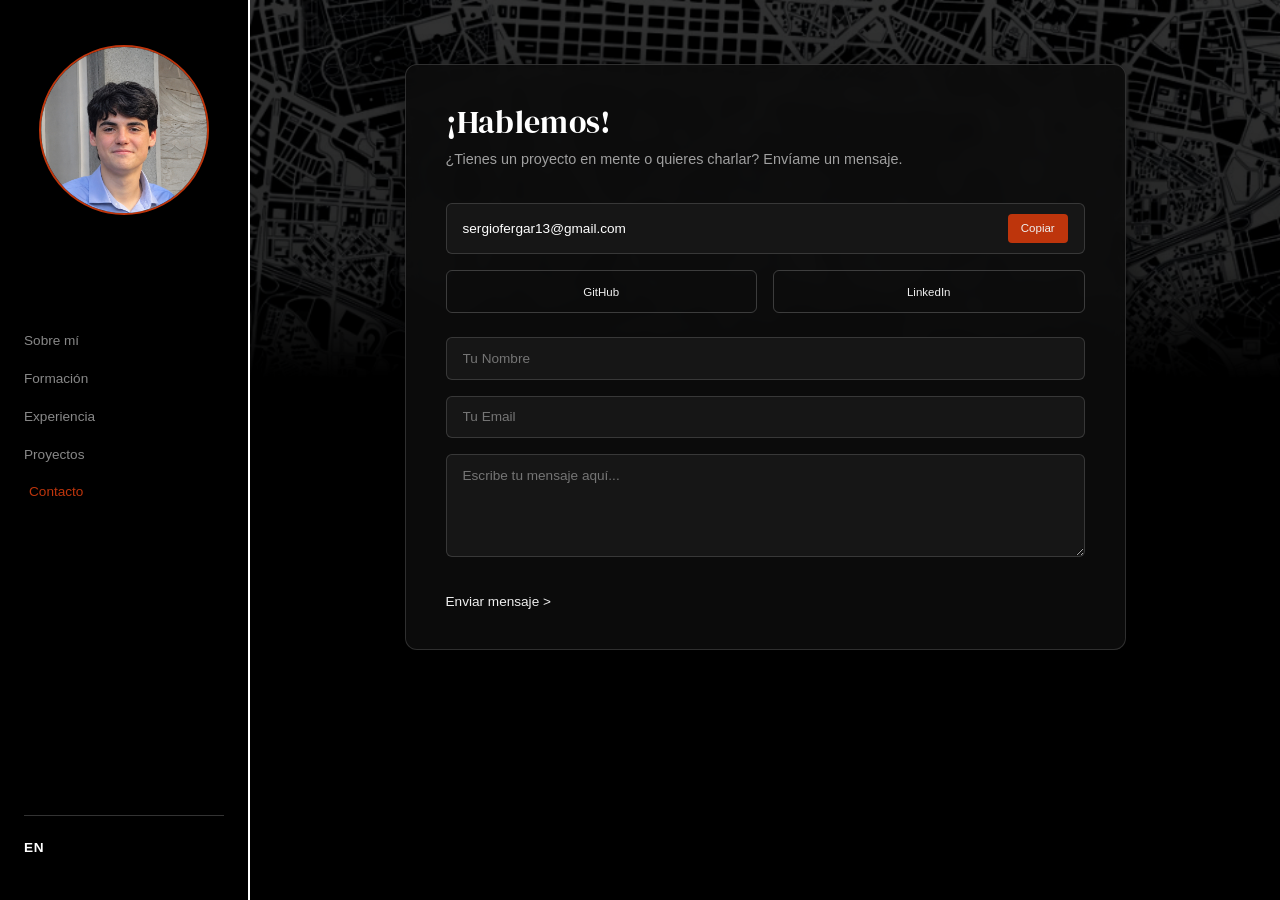
==== contact.html @ c59cf7c0 "inicio de pagina de contacto con mensajes" ====
<!DOCTYPE html>
<html lang="es">
    <head>
        <meta charset="UTF-8">
        <meta name="viewport" content="width=device-width, initial-scale=1.0">
        <title>Sergio Fernández | Contacto</title>

        <link href="https://api.fontshare.com/v2/css?f[]=poppins@500&f[]=montserrat@400&f[]=switzer@800&display=swap" rel="stylesheet">
        <link rel="preconnect" href="https://fonts.googleapis.com">
        <link rel="preconnect" href="https://fonts.gstatic.com" crossorigin>
        <link href="https://fonts.googleapis.com/css2?family=DM+Serif+Display:ital@0;1&display=swap" rel="stylesheet">
        <link rel="stylesheet" href="contact.css">
        <link rel="stylesheet" href="style.css">
    </head>

    <body>
        <aside class="sidebar">
            <div class="profile-container">
            <a href="#">
                <img src="images/profile.jpg" class="profile-picture" alt="Perfil">
            </a>
            </div>

            <nav class="nav-menu">
            <a href="index.html#" class="nav-item">Sobre mí</a>
            <a href="index.html#formacion" class="nav-item">Formación</a>
            <a href="index.html#experiencia" class="nav-item">Experiencia</a>
            <a href="index.html#proyectos" class="nav-item">Proyectos</a>
            <a href="#" class="nav-item-contact active">Contacto</a>
            </nav>

            <div class="sidebar-bottom">
            <hr class="sidebar-divider">
            <button id="lang-toggle" class="lang-btn" data-lang="es">EN</button>
            </div>
        </aside>

        <main class="main-content">
            
            <img src="images/map.png" alt="Fondo Mapa" class="hero-img-contact">

            <section id="contacto" class="contact-section">
            <div class="contact-card">
                <h2 class="contact-title">¡Hablemos!</h2>
                <p class="contact-subtitle">¿Tienes un proyecto en mente o quieres charlar? Envíame un mensaje.</p>

                <div class="contact-actions">
                <div class="copy-email-box">
                    <span id="email-text" class="email-address">sergiofergar13@gmail.com</span>
                    <button id="copy-btn" class="copy-btn" onclick="copyContent()">
                    <span id="copy-label">Copiar</span>
                    </button>
                </div>

                <script>
                    let text = "sergiofergar13@gmail.com"
                    const copyContent = async () => {
                        await navigator.clipboard.writeText(text);
                        showToast("¡Copiado!");
                    }
                </script>

                <div class="social-links">
                    <a href="https://github.com/Sergioffgg" target="_blank" rel="noopener noreferrer" class="social-btn">
                    <span>GitHub</span>
                    </a>
                    <a href="https://linkedin.com/in/sergio-fernández-927427359" target="_blank" rel="noopener noreferrer" class="social-btn">
                    <span>LinkedIn</span>
                    </a>
                </div>
                </div>

                <form action="https://formspree.io/f/TU_FORM_ID" method="POST" class="contact-form">
                <div class="form-group">
                    <input type="text" name="name" placeholder="Tu Nombre" required>
                </div>
                <div class="form-group">
                    <input type="email" name="email" placeholder="Tu Email" required>
                </div>
                <div class="form-group">
                    <textarea name="message" rows="5" placeholder="Escribe tu mensaje aquí..." required></textarea>
                </div>
                <button type="submit" class="simple-button submit-btn">Enviar mensaje ></button>
                </form>
            </div>
            </section>

        </main>

        <script src="script.js"></script>
        <div id="custom-toast" class="toast-container">
            <svg class="toast-border-svg" viewBox="0 0 320 60" preserveAspectRatio="none">
                <rect class="toast-border-rect" x="1.5" y="1.5" width="317" height="57" rx="8" />
            </svg>
            <span id="toast-text" class="toast-message"></span>
        </div>
    </body>
</html>
---- contact.css ----
/*
=-=-=-=-=-=-=-=-=-=-=-=-=-=-=-=-=-=-=-=-=-=-=-=-=-=-=-=
Mensajes
=-=-=-=-=-=-=-=-=-=-=-=-=-=-=-=-=-=-=-=-=-=-=-=-=-=-=-=
*/

/* Toast / Notificación Superior Alargada */
.toast-container {
  position: fixed;
  top: 20px;
  left: 50%;
  /* Totalmente fuera de la pantalla por defecto */
  transform: translate(-50%, -200%);
  
  width: 320px;        /* Formato horizontal alargado */
  height: 60px;
  background-color: rgba(13, 13, 13, 0.95);
  backdrop-filter: blur(8px);
  
  display: flex;
  align-items: center;
  justify-content: center;
  padding: 0 16px;
  box-sizing: border-box;
  z-index: 9999;
  border-radius: 8px;
  
  /* Transición suave al bajar y subir */
  transition: transform 0.4s cubic-bezier(0.175, 0.885, 0.32, 1.27), opacity 0.3s ease;
  opacity: 0;
  pointer-events: none; /* Evita que bloquee clics mientras está oculto */
  box-shadow: 0 10px 30px rgba(0, 0, 0, 0.7);
}

/* Estado visible */
.toast-container.show {
  transform: translate(-50%, 0); /* Baja a su posición final */
  opacity: 1;
  pointer-events: auto;
}

/* SVG del borde animado */
.toast-border-svg {
  position: absolute;
  top: 0;
  left: 0;
  width: 100%;
  height: 100%;
  pointer-events: none;
}

.toast-border-rect {
  fill: none;
  stroke: #be350c; /* Color naranja */
  stroke-width: 2.5;
  /* Perímetro del rectángulo: (320 + 60) * 2 = 760 aprox. */
  stroke-dasharray: 760;
  stroke-dashoffset: 0;
}

/* Animación del borde que se consume */
.toast-container.show .toast-border-rect {
  animation: consumeBorder 2.5s linear forwards;
}

@keyframes consumeBorder {
  from {
    stroke-dashoffset: 0;
  }
  to {
    stroke-dashoffset: 760; /* La línea desaparece por completo */
  }
}

/* Texto interno */
.toast-message {
  color: #ffffff;
  font-family: var(--font-body, sans-serif);
  font-size: 0.9rem;
  font-weight: 500;
  text-align: center;
  white-space: nowrap;
  overflow: hidden;
  text-overflow: ellipsis;
}

/*
=-=-=-=-=-=-=-=-=-=-=-=-=-=-=-=-=-=-=-=-=-=-=-=-=-=-=-=
CABECERA
=-=-=-=-=-=-=-=-=-=-=-=-=-=-=-=-=-=-=-=-=-=-=-=-=-=-=-=
*/

.hero-img-contact {
  width: 100%;
  height: 100%;
  object-fit: cover;
  object-position: center top;
  display: block;
  filter: brightness(0.5);
  -webkit-mask-image: linear-gradient(
    to bottom, 
    rgba(0, 0, 0, 1) 0%, 
    rgba(0, 0, 0, 1) 30%, 
    rgba(0, 0, 0, 0) 100%
  );
  mask-image: linear-gradient(
    to bottom, 
    rgba(0, 0, 0, 1) 0%, 
    rgba(0, 0, 0, 1) 30%, 
    rgba(0, 0, 0, 0) 100%
  );
}



/* Layout Global */
body {
  display: flex;
  margin: 0;
  background-color: #000000;
  color: #ffffff;
  min-height: 100vh;
}

/* Sidebar Fijo */
.sidebar {
  width: 250px;
  height: 100vh;
  position: fixed;
  top: 0;
  left: 0;
  display: flex;
  flex-direction: column;
  justify-content: space-between;
  background-color: #0a0a0a;
  border-right: 1px solid rgba(255, 255, 255, 0.1);
  z-index: 10;
}

.main-content {
  margin-left: 250px;
  width: calc(100% - 250px);
  position: relative;
  min-height: 100vh;
  display: flex;
  flex-direction: column;
  align-items: center;
}

.hero-img-contact {
  position: absolute;
  top: 0;
  left: 0;
  width: 100%;
  height: 380px;
  object-fit: cover;
  object-position: center;
  z-index: 0;

  opacity: 0.4;
  -webkit-mask-image: linear-gradient(
    to bottom, 
    rgba(0, 0, 0, 1) 0%, 
    rgba(0, 0, 0, 0.8) 70%, 
    rgba(0, 0, 0, 0) 100%
  );
  mask-image: linear-gradient(
    to bottom, 
    rgba(0, 0, 0, 1) 0%, 
    rgba(0, 0, 0, 0.8) 70%, 
    rgba(0, 0, 0, 0) 100%
  );
}

/* Sección de Contacto superpuesta */
.contact-section {
  position: relative;
  z-index: 1; /* Por encima de la imagen map.png */
  width: 100%;
  box-sizing: border-box;
  
  /* Deja un 15% de margen lateral a cada lado dentro del área visible */
  padding: 4rem 15%; 
  display: flex;
  justify-content: center;
}

.contact-card {
  width: 100%;
  background-color: rgba(13, 13, 13, 0.9); /* Fondo semi-oscuro para resaltar sobre la imagen */
  border: 1px solid rgba(255, 255, 255, 0.15);
  border-radius: 12px;
  padding: 2.5rem;
  backdrop-filter: blur(8px); /* Efecto cristalino/glassmorphism */
  box-shadow: 0 8px 32px rgba(0, 0, 0, 0.5);
}

.contact-title {
  color: #ffffff;
  font-family: var(--font-title, sans-serif);
  font-size: 2rem;
  margin: 0 0 0.5rem 0;
}

.contact-subtitle {
  color: #a0a0a0;
  font-family: var(--font-body, sans-serif);
  font-size: 0.9rem;
  margin: 0 0 2rem 0;
}

.contact-actions {
  display: flex;
  flex-direction: column;
  gap: 1rem;
  margin-bottom: 1.5rem;
}

.copy-email-box {
  display: flex;
  align-items: center;
  justify-content: space-between;
  background-color: rgba(26, 26, 26, 0.8);
  border: 1px solid rgba(255, 255, 255, 0.15);
  border-radius: 6px;
  padding: 0.6rem 1rem;
}

.email-address {
  color: #ffffff;
  font-family: var(--font-body, sans-serif);
  font-size: 0.85rem;
}

.copy-btn {
  background-color: #be350c;
  color: #ffffff;
  border: none;
  border-radius: 4px;
  padding: 0.35rem 0.8rem;
  font-size: 0.75rem;
  font-weight: 600;
  cursor: pointer;
  transition: background-color 0.2s ease;
}

.copy-btn.copied {
  background-color: #2e7d32;
}

.social-links {
  display: flex;
  gap: 1rem;
}

.social-btn {
  flex: 1;
  text-align: center;
  padding: 0.6rem;
  background-color: transparent;
  border: 1px solid rgba(255, 255, 255, 0.2);
  border-radius: 6px;
  color: #ffffff;
  text-decoration: none;
  font-size: 0.85rem;
  transition: border-color 0.2s ease, background-color 0.2s ease;
}

.social-btn:hover {
  border-color: #be350c;
  background-color: rgba(190, 53, 12, 0.15);
}

.contact-form {
  display: flex;
  flex-direction: column;
  gap: 1rem;
}

.form-group input,
.form-group textarea {
  width: 100%;
  box-sizing: border-box;
  background-color: rgba(26, 26, 26, 0.8);
  border: 1px solid rgba(255, 255, 255, 0.15);
  border-radius: 6px;
  padding: 0.8rem 1rem;
  color: #ffffff;
  font-family: var(--font-body, sans-serif);
  font-size: 0.85rem;
  outline: none;
  transition: border-color 0.2s ease;
}

.form-group input:focus,
.form-group textarea:focus {
  border-color: #be350c;
}

.submit-btn {
  align-self: flex-start;
  background-color: #be350c;
  color: #ffffff;
  border: none;
  padding: 0.7rem 1.4rem;
  border-radius: 6px;
  cursor: pointer;
  font-weight: 600;
  transition: background-color 0.2s ease;
}

.submit-btn:hover {
  background-color: #a02d0a;
}

/* Adaptación responsive para pantallas más estrechas o móviles */
@media (max-width: 992px) {
  .contact-section {
    padding: 3rem 8%; /* En tablets aprovecha mejor el espacio */
  }
}

@media (max-width: 768px) {
  .main-content {
    margin-left: 0;
    width: 100%;
  }
  .contact-section {
    padding: 2rem 5%;
  }
}
---- style.css ----
* {
  margin: 0;
  padding: 0;
  box-sizing: border-box;
}

  /* QUITAR SCROLL BAR */
html::-webkit-scrollbar {
  display: none;
}
html {
  scrollbar-width: none;
  scroll-behavior: smooth;
}


/*
=-=-=-=-=-=-=-=-=-=-=-=-=-=-=-=-=-=-=-=-=-=-=-=-=-=-=-=
FUENTES Y ESTILOS DE TEXTO
=-=-=-=-=-=-=-=-=-=-=-=-=-=-=-=-=-=-=-=-=-=-=-=-=-=-=-=
*/

:root {
  /* FUENTES DE FONTSHARE */
  --font-title: "DM Serif Display", serif;
  --font-subtitle: 'Montserrat', sans-serif;
  --font-body: 'Poppins', sans-serif;
  --font-special: 'Switzer', sans-serif;

  /* TAMAÑOS (Ajustados a una escala más compacta) */
  --size-title: clamp(2rem, 4.5vw, 3.2rem);
  --size-subtitle: clamp(1rem, 2vw, 1.4rem);
  --size-body: clamp(0.7rem, 0.9vw, 0.9rem);
  --size-special: clamp(0.75rem, 0.9vw, 0.95rem);

  /* COLORES DE TEXTO */
  --text-primary: #efefef;
  --text-secondary: #efefef;
  --text-accent: #be350c;
}

/* FUENTE BASE PARA TODA LA WEB */
body {
  font-family: var(--font-body);
  font-size: var(--size-body);
  color: var(--text-primary);
  line-height: 1.6;
  background-color: #000000;
  display: flex;
  min-height: 100vh;
}

/* 1. TÍTULOS (DM Serif) */
h1, h2, .text-title {
  font-family: var(--font-title);
  font-size: var(--size-title);
  color: var(--text-primary);
  line-height: 1.1;
  letter-spacing: 0.01em;
  font-weight: 400;
  font-style: normal;
}

/* 2. SUBTÍTULOS (MONTSERRAT) */
h3, h4, .text-subtitle {
  font-family: var(--font-subtitle);
  font-size: var(--size-subtitle);
  font-weight: 400;
  color: var(--text-secondary);
  line-height: 1.3;
}

/* 3. CUERPO DE TEXTO (POPPINS) */
p, span, .text-body {
  font-family: var(--font-body);
  font-size: var(--size-body);
  font-weight: 500;
  color: var(--text-secondary);
  line-height: 1.6;
}

/* 4. TEXTO ESPECIAL (SWITZER) */
.text-special {
  font-family: var(--font-special);
  font-size: var(--size-special);
  font-weight: 800;
  text-transform: uppercase;
  letter-spacing: 0.08em;
  color: var(--text-primary);
}


/*
=-=-=-=-=-=-=-=-=-=-=-=-=-=-=-=-=-=-=-=-=-=-=-=-=-=-=-=
BOTONES/UI
=-=-=-=-=-=-=-=-=-=-=-=-=-=-=-=-=-=-=-=-=-=-=-=-=-=-=-=
*/

.simple-button {
  background: none;
  border: none;
  padding: 0;
  margin-top: 1rem;
  font-family: var(--font-body, inherit);
  font-size: clamp(0.75rem, 0.85rem, 0.9rem);
  font-weight: 500;
  color: var(--text-primary, #ffffff);
  cursor: pointer;
  display: inline-flex;
  align-items: center;
  gap: 0.4rem;
  transition: opacity 0.2s ease;
  text-decoration: none;
  position: relative;
}

.simple-button::after {
  content: '';
  position: absolute;
  bottom: -2px;
  left: 0;
  width: 0%;
  height: 1px;
  background-color: currentColor;
  transition: width 0.3s ease;
}

.simple-button:hover::after {
  width: 100%;
}

.simple-button:hover {
  opacity: 0.85;
}


/*
=-=-=-=-=-=-=-=-=-=-=-=-=-=-=-=-=-=-=-=-=-=-=-=-=-=-=-=
MENU DE NAVEGACIÓN
=-=-=-=-=-=-=-=-=-=-=-=-=-=-=-=-=-=-=-=-=-=-=-=-=-=-=-=
*/

.sidebar {
  width: 250px;
  height: 100vh;
  background-color: #000000;
  position: fixed;
  top: 0;
  left: 0;
  display: flex;
  flex-direction: column;
  padding: 2rem 1.5rem;
  border-right: 2px solid #ffffff;
  z-index: 100;
}

.sidebar-bottom {
  margin-top: auto;
  width: 100%;
}

.lang-btn {
  width: auto;
  background: transparent;
  border: none;
  color: #ffffff;
  padding: 0.8rem 0;
  font-family: var(--font-subtitle);
  font-size: 0.85rem;
  font-weight: 700;
  letter-spacing: 0.05em;
  cursor: pointer;
  text-align: left;
  transition: background-color 0.2s ease, color 0.2s ease;
}

.lang-btn:hover {
  color: #888888;
}

.nav-menu {
  display: flex;
  flex-direction: column;
  gap: 1rem;
}

.profile-container{
  display: flex;
  justify-content: center;
  width: 100%;
  align-items: center;
  margin-top: 13px;
  margin-bottom: 110px;
  transition: justify-content 0.3s ease;
}

.profile-picture {
  width: 170px;
  height: 170px;
  border-radius: 50%;
  border: solid #be350c 2px;
  object-fit: cover;
  transition: width 0.3s ease, height 0.3s ease;
}

.profile-picture:hover {
  border: solid #be350c 3px;
}

.profile-container.is-scrolled {
  justify-content: flex-start;
}

.profile-container.is-scrolled .profile-picture {
  width: 70px;
  height: 70px;
}

.sidebar-divider {
  border: 0;
  height: 1px;
  background-color: rgba(255, 255, 255, 0.2);
  margin: 0 0 0.7rem 0;
  width: 100%;
}

.nav-item {
  color: #888888;
  text-decoration: none;
  font-size: 0.85rem;
  transition: all 0.3s ease;
}

.nav-item:hover,
.nav-item.active {
  color: #ffffff;
  transform: translateX(5px);
}

.nav-item-contact {
  color: #888888;
  text-decoration: none;
  font-size: 0.85rem;
  transition: all 0.3s ease;
}

.nav-item-contact:hover,
.nav-item-contact.active {
  color: #be350c;
  transform: translateX(5px);
}



/*
=-=-=-=-=-=-=-=-=-=-=-=-=-=-=-=-=-=-=-=-=-=-=-=-=-=-=-=
CABECERA / INICIO
=-=-=-=-=-=-=-=-=-=-=-=-=-=-=-=-=-=-=-=-=-=-=-=-=-=-=-=
*/

.main-content {
  margin-left: 250px;
  width: calc(100% - 250px);
  min-height: 100vh;
  background-color: #000000;
}

.hero-container {
  position: relative;
  width: 100%;
  justify-content: flex-end;
  min-height: 100vh;
  background-color: #000000;
  overflow: hidden;
}

.hero-title-wrapper {
  position: absolute;
  top: 300px;
  right: 5%;
  left: 5%;
  width: auto;
  display: flex;
  flex-direction: column;
  align-items: flex-end;
  z-index: 5;
}

.hero-title {
  font-family: var(--font-title);
  font-size: clamp(2.5rem, 7vw, 5.6rem);
  color: var(--text-primary);
  line-height: 1.05;
}

.hero-subtitle-box {
  display: inline-block;
  margin-top: 1rem;
  padding: 0.25rem 0.7rem;
  border: 2px solid #be350c;
  background-color: transparent;
  max-width: 100%;
  box-sizing: border-box;
  margin-bottom: 1.8rem;
}

.hero-subtitle-text {
  font-family: var(--font-subtitle);
  font-size: clamp(0.50rem, 1.5vw, 1rem);
  color: var(--text-primary);
  white-space: nowrap;
  display: block;
}

.hero-highlight {
  background: linear-gradient(135deg, #ffffff 0%, var(--text-secondary) 100%);
  -webkit-background-clip: text;
  -webkit-text-fill-color: transparent;
}

.hero-body-overlap {
  position: relative;
  z-index: 10;
  padding: 0;
  margin: 0;
  margin-top: 5rem;
}

.hero-body-overlap p {
  font-family: var(--font-body);
  font-size: clamp(0.8rem, 1vw, 1rem);
  color: var(--text-secondary);
  line-height: 1.6;
  text-align: left;
  max-width: 40%;
}

.hero-body-overlap p::first-letter {
  font-family: var(--font-subtitle);
  font-size: clamp(4rem, 8vw, 8.5rem);
  font-weight: 100;
  color: var(--text-secondary);
  line-height: 0;
  text-align: left;
  max-width: 50%;
}

.hero-img {
  width: 100%;
  height: 100%;
  object-fit: cover;
  object-position: center top;
  display: block;
  -webkit-mask-image: linear-gradient(
    to bottom, 
    rgba(0, 0, 0, 1) 0%, 
    rgba(0, 0, 0, 1) 50%, 
    rgba(0, 0, 0, 0) 100%
  );
  mask-image: linear-gradient(
    to bottom, 
    rgba(0, 0, 0, 1) 0%, 
    rgba(0, 0, 0, 1) 50%, 
    rgba(0, 0, 0, 0) 100%
  );
}

.content-section {
  padding: 3rem 2rem;
}

.tag {
  display: inline-flex;
  align-items: center;
  justify-content: center;
  background-color: #1a1a1a;
  color: var(--text-secondary, #cccccc);
  border: 1px solid rgba(255, 255, 255, 0.1);
  border-radius: 9999px;
  padding: 0.35rem 0.95rem;
  font-family: var(--font-subtitle);
  font-size: 0.8rem;
  font-weight: 500;
  letter-spacing: 0.03em;
  cursor: default;
}

.tag:hover {
  background-color: #262626;
  color: #ffffff;
  border-color: var(--text-accent, #be350c);
  transform: translateY(-1px);
}

.marquee-swiper {
  width: 111.11% !important;
  margin-left: -5.55% !important;
  position: relative;
  padding: 3rem 0;
  overflow: hidden;
}

.marquee-swiper .swiper-wrapper {
  display: flex !important;
  flex-direction: row !important;
  flex-wrap: nowrap !important;
  align-items: center;
  transition-timing-function: linear !important;
}

.marquee-swiper .swiper-slide {
  width: auto !important;
  flex-shrink: 0 !important;
  white-space: nowrap !important;
}


/*
=-=-=-=-=-=-=-=-=-=-=-=-=-=-=-=-=-=-=-=-=-=-=-=-=-=-=-=
EDUCACIÓN / FORMACIÓN
=-=-=-=-=-=-=-=-=-=-=-=-=-=-=-=-=-=-=-=-=-=-=-=-=-=-=-=
*/

.education-section {
  width: 100%;
  padding: 3rem 5%;
  background-color: #000000;
  position: relative;
  z-index: 10;
  overflow: visible;
}

.education-item {
  margin-top: 30px;
}

.education-item h3 {
  font-family: var(--font-special);
  font-size: 0.85rem;
  color: #d43c0d;
}

.simple-list {
  list-style: none;
  padding: 0;
  margin: 0;
  margin-top: 10px;
  padding-left: 1.5rem;
}

.simple-list li {
  position: relative;
  padding-left: 0.2rem;
  margin-bottom: 0.6rem;
}

.simple-list a {
  color: #ffffff;
  font-family: var(--font-special);
  font-size: clamp(0.8rem, 0.95vw, 0.95rem);
  text-decoration: none;
}

.simple-list a:hover {
  text-decoration: underline;
}

.icon-label {
  display: inline-flex;
  align-items: center;
  gap: 0.4rem;
}

.icon-label img {
  display: block;
  height: 100%;
}

.icon-label span {
  font-family: var(--font-body);
  font-size: clamp(1.1rem, 1.5vw, 1.5rem);
}

/*
=-=-=-=-=-=-=-=-=-=-=-=-=-=-=-=-=-=-=-=-=-=-=-=-=-=-=-=
EXPERIENCIA
=-=-=-=-=-=-=-=-=-=-=-=-=-=-=-=-=-=-=-=-=-=-=-=-=-=-=-=
*/

.experience-card {
  width: 100%;
  max-width: 600px;
  background-color: transparent;
  margin-top: 2rem;
}

.experience-card h3{
    font-size: 1.5rem;
}

.card-main {
  display: flex;
  gap: 1.2rem;
  align-items: stretch;
  margin-bottom: 1rem;
}

.card-description {
    max-width: 50%;
}

.card-tags {
    max-width: 65%;
    margin-bottom: 40px;
}

.year-box {
  width: 100px;
  min-height: 120px;
  border: 2px solid #ffffff;
  box-sizing: border-box;
  display: flex;
  align-items: flex-end;
  justify-content: flex-end;
  padding: 0.6rem 0.5rem;
}

.year-box span {
  color: #ffffff;
  font-size: 1.5rem;
  font-weight: 400;
  line-height: 1;
  font-family: inherit;
}

.card-content {
  flex: 1;
}

.card-title {
  color: #ffffff;
  font-size: 1.1rem;
  font-weight: 500;
  margin: 0 0 0.2rem 0;
}

.card-company {
  color: #d43c0d;
  font-weight: 600;
  font-size: 0.85rem;
  margin: 0 0 0.8rem 0;
}

.card-description {
  color: #ffffff;
  font-size: 0.8rem;
  line-height: 1.4;
  margin: 0;
}

.card-tags {
  display: flex;
  gap: 0.5rem;
  flex-wrap: wrap;
}

.sticky-card {
  position: sticky;
  top: 4rem;
  background-color: #be360c8d;
  padding: 2rem;
}

.sticky-card h1 {
  margin-bottom: 7px;
  font-size: clamp(1.3rem, 1.6vw, 1.6rem);
}

.sticky-card img {
  height: 30px;
}

.sticky-card a {
    text-decoration: none;
    display: inline-block;
  }

.sticky-card img:hover {
  transform: scale(1.15);
  filter: brightness(0.7);
}

.split-container {
  width: 100%;
  display: block;
}

.split-right {
  display: none;
}


/*
=-=-=-=-=-=-=-=-=-=-=-=-=-=-=-=-=-=-=-=-=-=-=-=-=-=-=-=
SECCIÓN PROYECTOS (FONDO NARANJA)
=-=-=-=-=-=-=-=-=-=-=-=-=-=-=-=-=-=-=-=-=-=-=-=-=-=-=-=
*/

.projects-section {
  width: 100%;
  padding: 4rem 0 4rem 5%;
  overflow: hidden;
  background-image: linear-gradient(rgba(190, 53, 12, 0.85), rgba(190, 53, 12, 0.85)), url("images/code.jpg");
  background-size: cover;
  background-position: center;
  background-repeat: no-repeat;
}

.projects-title {
  text-align: center;
  color: #ffffff;
  font-family: var(--font-title);
  font-size: clamp(1.8rem, 4.2vw, 4.2rem);
  margin-bottom: 3rem;
  padding-right: 5%; /* Equilibra el centrado */
}

.projects-wrapper {
  height: 330vh;
  position: relative;
  background-image: 
    linear-gradient(rgba(190, 54, 12, 0.55), rgba(190, 54, 12, 0.55)), 
    url("images/code.png");
  background-size: cover;
  background-position: center;
  background-repeat: no-repeat;
}

.projects-sticky {
  position: sticky;
  top: 0;
  height: 100vh;
  display: flex;
  flex-direction: column;
  justify-content: center;
  overflow: hidden;
  padding-left: 5%;
}

.projects-title {
  text-align: center;
  color: #ffffff;
  font-family: var(--font-title);
  font-size: clamp(3.8rem, 5.0vw, 4.7rem);
  margin-bottom: 2rem;
  padding-right: 5%;
}

.projects-carousel {
  display: flex;
  gap: 2rem;
  will-change: transform;
  transition: transform 0.1s ease-out;
}

.project-card {
  flex: 0 0 calc(40% - 1rem);
  min-width: 280px;
  background-color: #0d0d0d;
  border: 1px solid rgba(255, 255, 255, 0.1);
  border-radius: 8px;
  overflow: hidden;
  scroll-snap-align: start;
  display: flex;
  flex-direction: column;
  transition: transform 0.3s ease;
}

.project-card:hover {
  transform: translateY(-4px);
}

.project-img-wrapper {
  width: 100%;
  height: 160px;
  background-color: #1a1a1a;
  overflow: hidden;
}

.project-img-wrapper img {
  width: 100%;
  height: 100%;
  object-fit: cover;
  transition: transform 0.4s ease;
}

.project-card:hover .project-img-wrapper img {
  transform: scale(1.05);
}

.project-content {
  padding: 1.2rem;
  display: flex;
  flex-direction: column;
  flex: 1;
}

.project-subtitle {
  font-family: var(--font-subtitle);
  font-size: 1rem;
  color: #ffffff;
  margin: 0 0 0.5rem 0;
}

.project-description {
  font-family: var(--font-body);
  font-size: 0.8rem;
  color: #cccccc;
  line-height: 1.4;
  margin: 0 0 1rem 0;
  flex: 1;
}

.project-btn {
  margin-top: 20px;
  align-self: flex-start;
  font-size: 0.8rem;
  color: #ffffff;
}

@media (min-width: 1000px) {
  .split-container {
    display: grid;
    grid-template-columns: 6fr 4fr;
    gap: 3rem;
    align-items: start;
  }

  .split-right {
    height: 100%;
    display: block;
  }

  .sticky-card {
    position: sticky;
    top: 4rem;
    z-index: 5;
  }

}


@media (max-width: 1000px) {
  .hero-title-wrapper {
    top: 180px;
    right: 5%;
  }
}

@media (max-width: 768px) {
  .sidebar {
    display: none;
  }

  .main-content {
    margin-left: 0;
    width: 100%;
  }

  .hero-title-wrapper {
    top: 160px;
    right: 5%;
  }
}
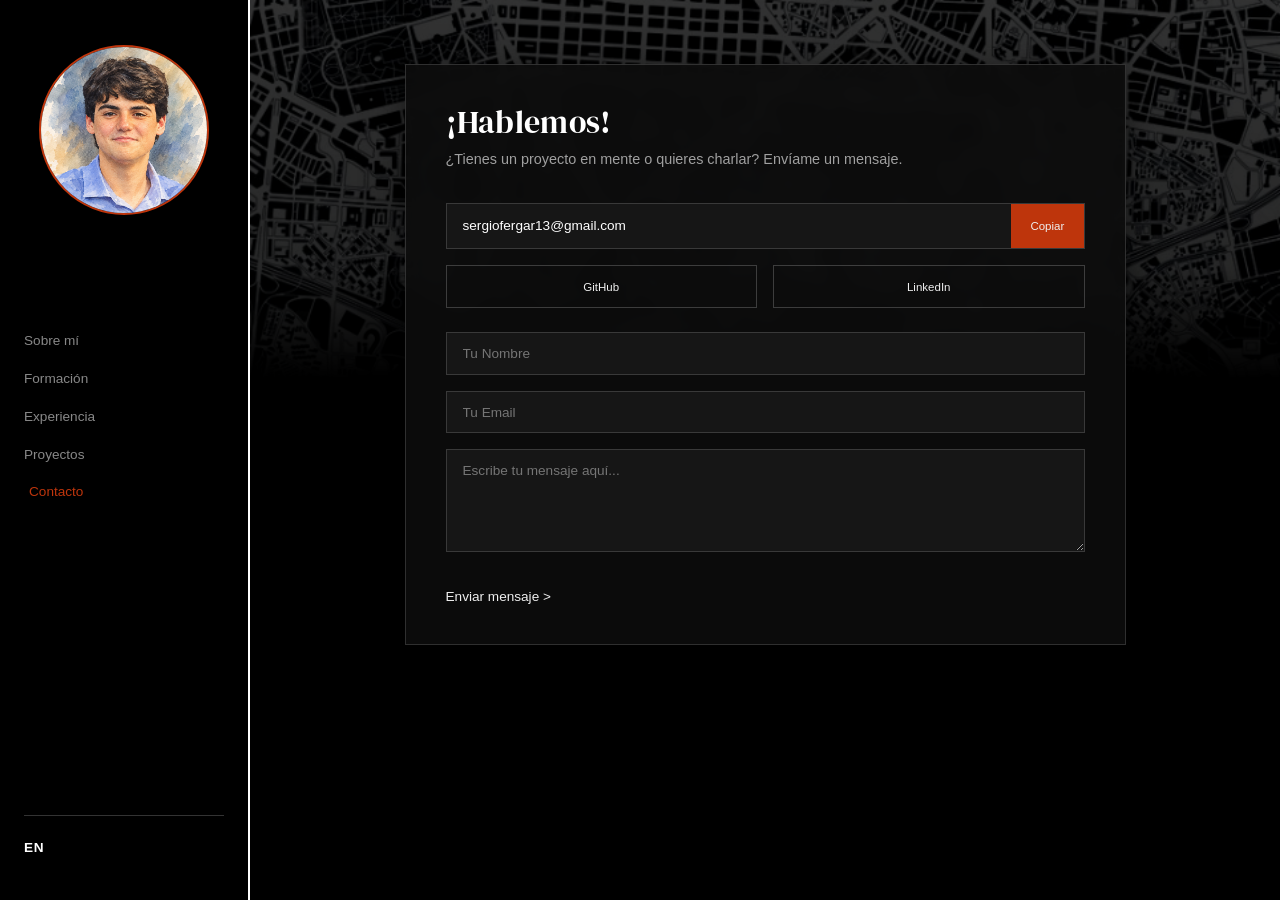
==== commit f12ebfed: "Projects" ====
--- a/contact.html
+++ b/contact.html
@@ -17,7 +17,7 @@
         <aside class="sidebar">
             <div class="profile-container">
             <a href="#">
-                <img src="images/profile.jpg" class="profile-picture" alt="Perfil">
+                <img src="images/profile.png" class="profile-picture" alt="Perfil">
             </a>
             </div>
 
--- a/contact.css
+++ b/contact.css
@@ -5,15 +5,12 @@
 =-=-=-=-=-=-=-=-=-=-=-=-=-=-=-=-=-=-=-=-=-=-=-=-=-=-=-=
 */
 
-/* Toast / Notificación Superior Alargada */
 .toast-container {
   position: fixed;
   top: 20px;
   left: 50%;
-  /* Totalmente fuera de la pantalla por defecto */
   transform: translate(-50%, -200%);
-  
-  width: 320px;        /* Formato horizontal alargado */
+  width: 320px;
   height: 60px;
   background-color: rgba(13, 13, 13, 0.95);
   backdrop-filter: blur(8px);
@@ -24,23 +21,19 @@
   padding: 0 16px;
   box-sizing: border-box;
   z-index: 9999;
-  border-radius: 8px;
-  
-  /* Transición suave al bajar y subir */
   transition: transform 0.4s cubic-bezier(0.175, 0.885, 0.32, 1.27), opacity 0.3s ease;
   opacity: 0;
-  pointer-events: none; /* Evita que bloquee clics mientras está oculto */
+  pointer-events: none;
   box-shadow: 0 10px 30px rgba(0, 0, 0, 0.7);
-}
-
-/* Estado visible */
+  border-radius: 10px;
+}
+
 .toast-container.show {
-  transform: translate(-50%, 0); /* Baja a su posición final */
+  transform: translate(-50%, 0);
   opacity: 1;
   pointer-events: auto;
 }
 
-/* SVG del borde animado */
 .toast-border-svg {
   position: absolute;
   top: 0;
@@ -52,14 +45,12 @@
 
 .toast-border-rect {
   fill: none;
-  stroke: #be350c; /* Color naranja */
+  stroke: #be350c;
   stroke-width: 2.5;
-  /* Perímetro del rectángulo: (320 + 60) * 2 = 760 aprox. */
   stroke-dasharray: 760;
   stroke-dashoffset: 0;
 }
 
-/* Animación del borde que se consume */
 .toast-container.show .toast-border-rect {
   animation: consumeBorder 2.5s linear forwards;
 }
@@ -69,11 +60,10 @@
     stroke-dashoffset: 0;
   }
   to {
-    stroke-dashoffset: 760; /* La línea desaparece por completo */
-  }
-}
-
-/* Texto interno */
+    stroke-dashoffset: 760;
+  }
+}
+
 .toast-message {
   color: #ffffff;
   font-family: var(--font-body, sans-serif);
@@ -114,7 +104,6 @@
 
 
 
-/* Layout Global */
 body {
   display: flex;
   margin: 0;
@@ -123,7 +112,6 @@
   min-height: 100vh;
 }
 
-/* Sidebar Fijo */
 .sidebar {
   width: 250px;
   height: 100vh;
@@ -173,14 +161,12 @@
   );
 }
 
-/* Sección de Contacto superpuesta */
 .contact-section {
   position: relative;
-  z-index: 1; /* Por encima de la imagen map.png */
+  z-index: 1;
   width: 100%;
   box-sizing: border-box;
   
-  /* Deja un 15% de margen lateral a cada lado dentro del área visible */
   padding: 4rem 15%; 
   display: flex;
   justify-content: center;
@@ -188,11 +174,10 @@
 
 .contact-card {
   width: 100%;
-  background-color: rgba(13, 13, 13, 0.9); /* Fondo semi-oscuro para resaltar sobre la imagen */
+  background-color: rgba(13, 13, 13, 0.9);
   border: 1px solid rgba(255, 255, 255, 0.15);
-  border-radius: 12px;
   padding: 2.5rem;
-  backdrop-filter: blur(8px); /* Efecto cristalino/glassmorphism */
+  backdrop-filter: blur(8px);
   box-shadow: 0 8px 32px rgba(0, 0, 0, 0.5);
 }
 
@@ -223,26 +208,33 @@
   justify-content: space-between;
   background-color: rgba(26, 26, 26, 0.8);
   border: 1px solid rgba(255, 255, 255, 0.15);
-  border-radius: 6px;
-  padding: 0.6rem 1rem;
+  overflow: hidden;
+  padding: 0;
 }
 
 .email-address {
   color: #ffffff;
   font-family: var(--font-body, sans-serif);
   font-size: 0.85rem;
+  padding-left: 1rem;
 }
 
 .copy-btn {
   background-color: #be350c;
   color: #ffffff;
   border: none;
-  border-radius: 4px;
-  padding: 0.35rem 0.8rem;
+  padding: 0.8rem 1.2rem;
   font-size: 0.75rem;
   font-weight: 600;
   cursor: pointer;
   transition: background-color 0.2s ease;
+  align-self: stretch;
+  display: flex;
+  align-items: center;
+}
+
+.copy-btn:hover {
+  background-color: #a02d0a;
 }
 
 .copy-btn.copied {
@@ -260,7 +252,6 @@
   padding: 0.6rem;
   background-color: transparent;
   border: 1px solid rgba(255, 255, 255, 0.2);
-  border-radius: 6px;
   color: #ffffff;
   text-decoration: none;
   font-size: 0.85rem;
@@ -284,7 +275,6 @@
   box-sizing: border-box;
   background-color: rgba(26, 26, 26, 0.8);
   border: 1px solid rgba(255, 255, 255, 0.15);
-  border-radius: 6px;
   padding: 0.8rem 1rem;
   color: #ffffff;
   font-family: var(--font-body, sans-serif);
@@ -304,7 +294,6 @@
   color: #ffffff;
   border: none;
   padding: 0.7rem 1.4rem;
-  border-radius: 6px;
   cursor: pointer;
   font-weight: 600;
   transition: background-color 0.2s ease;
@@ -314,10 +303,9 @@
   background-color: #a02d0a;
 }
 
-/* Adaptación responsive para pantallas más estrechas o móviles */
 @media (max-width: 992px) {
   .contact-section {
-    padding: 3rem 8%; /* En tablets aprovecha mejor el espacio */
+    padding: 3rem 8%;
   }
 }
 
--- a/style.css
+++ b/style.css
@@ -136,6 +136,83 @@
 
 /*
 =-=-=-=-=-=-=-=-=-=-=-=-=-=-=-=-=-=-=-=-=-=-=-=-=-=-=-=
+Mensajes
+=-=-=-=-=-=-=-=-=-=-=-=-=-=-=-=-=-=-=-=-=-=-=-=-=-=-=-=
+*/
+
+.toast-container {
+  position: fixed;
+  top: 20px;
+  left: 50%;
+  transform: translate(-50%, -200%);
+  width: 320px;
+  height: 60px;
+  background-color: rgba(13, 13, 13, 0.95);
+  backdrop-filter: blur(8px);
+  
+  display: flex;
+  align-items: center;
+  justify-content: center;
+  padding: 0 16px;
+  box-sizing: border-box;
+  z-index: 9999;
+  transition: transform 0.4s cubic-bezier(0.175, 0.885, 0.32, 1.27), opacity 0.3s ease;
+  opacity: 0;
+  pointer-events: none;
+  box-shadow: 0 10px 30px rgba(0, 0, 0, 0.7);
+}
+
+.toast-container.show {
+  transform: translate(-50%, 0);
+  opacity: 1;
+  border-radius: 10px;
+  pointer-events: auto;
+}
+
+.toast-border-svg {
+  position: absolute;
+  top: 0;
+  left: 0;
+  width: 100%;
+  height: 100%;
+  pointer-events: none;
+}
+
+.toast-border-rect {
+  fill: none;
+  stroke: #be350c;
+  stroke-width: 2.5;
+  stroke-dasharray: 760;
+  stroke-dashoffset: 0;
+}
+
+.toast-container.show .toast-border-rect {
+  animation: consumeBorder 2.5s linear forwards;
+}
+
+@keyframes consumeBorder {
+  from {
+    stroke-dashoffset: 0;
+  }
+  to {
+    stroke-dashoffset: 760;
+  }
+}
+
+.toast-message {
+  color: #ffffff;
+  font-family: var(--font-body, sans-serif);
+  font-size: 0.9rem;
+  font-weight: 500;
+  text-align: center;
+  white-space: nowrap;
+  overflow: hidden;
+  text-overflow: ellipsis;
+}
+
+
+/*
+=-=-=-=-=-=-=-=-=-=-=-=-=-=-=-=-=-=-=-=-=-=-=-=-=-=-=-=
 MENU DE NAVEGACIÓN
 =-=-=-=-=-=-=-=-=-=-=-=-=-=-=-=-=-=-=-=-=-=-=-=-=-=-=-=
 */
@@ -665,10 +742,9 @@
 
 .project-card {
   flex: 0 0 calc(40% - 1rem);
-  min-width: 280px;
+  min-width: 250px;
   background-color: #0d0d0d;
   border: 1px solid rgba(255, 255, 255, 0.1);
-  border-radius: 8px;
   overflow: hidden;
   scroll-snap-align: start;
   display: flex;
@@ -682,7 +758,7 @@
 
 .project-img-wrapper {
   width: 100%;
-  height: 160px;
+  height: 260px;
   background-color: #1a1a1a;
   overflow: hidden;
 }
@@ -707,7 +783,7 @@
 
 .project-subtitle {
   font-family: var(--font-subtitle);
-  font-size: 1rem;
+  font-size: 1.5rem;
   color: #ffffff;
   margin: 0 0 0.5rem 0;
 }
@@ -721,6 +797,13 @@
   flex: 1;
 }
 
+.project-tags {
+  display: flex;
+  flex-wrap: wrap;
+  gap: 7px 5px;
+  align-items: center;
+}
+
 .project-btn {
   margin-top: 20px;
   align-self: flex-start;
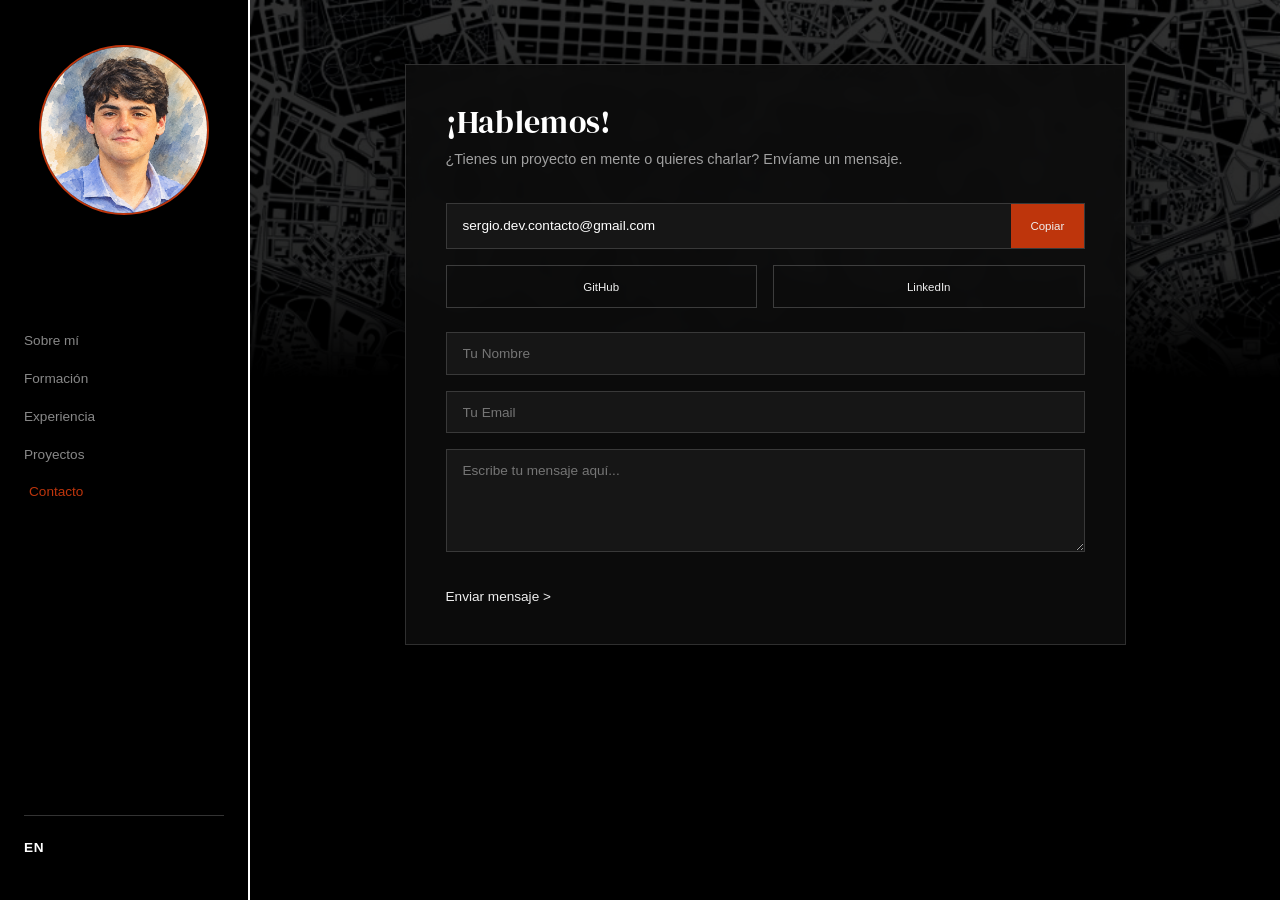
==== commit 732af231: "Traducción y arreglos finales" ====
--- a/contact.html
+++ b/contact.html
@@ -46,14 +46,14 @@
 
                 <div class="contact-actions">
                 <div class="copy-email-box">
-                    <span id="email-text" class="email-address">sergiofergar13@gmail.com</span>
+                    <span id="email-text" class="email-address">sergio.dev.contacto@gmail.com</span>
                     <button id="copy-btn" class="copy-btn" onclick="copyContent()">
                     <span id="copy-label">Copiar</span>
                     </button>
                 </div>
 
                 <script>
-                    let text = "sergiofergar13@gmail.com"
+                    let text = "sergio.dev.contacto@gmail.com"
                     const copyContent = async () => {
                         await navigator.clipboard.writeText(text);
                         showToast("¡Copiado!");
--- a/style.css
+++ b/style.css
@@ -602,6 +602,26 @@
   padding: 0.6rem 0.5rem;
 }
 
+.year-box-active {
+  width: 100px;
+  min-height: 120px;
+  border: 2px solid #d43c0d;
+;
+  box-sizing: border-box;
+  display: flex;
+  align-items: flex-end;
+  justify-content: flex-end;
+  padding: 0.6rem 0.5rem;
+}
+
+.year-box-active span {
+  color: #ffffff;
+  font-size: 1.5rem;
+  font-weight: 400;
+  line-height: 1;
+  font-family: inherit;
+}
+
 .year-box span {
   color: #ffffff;
   font-size: 1.5rem;
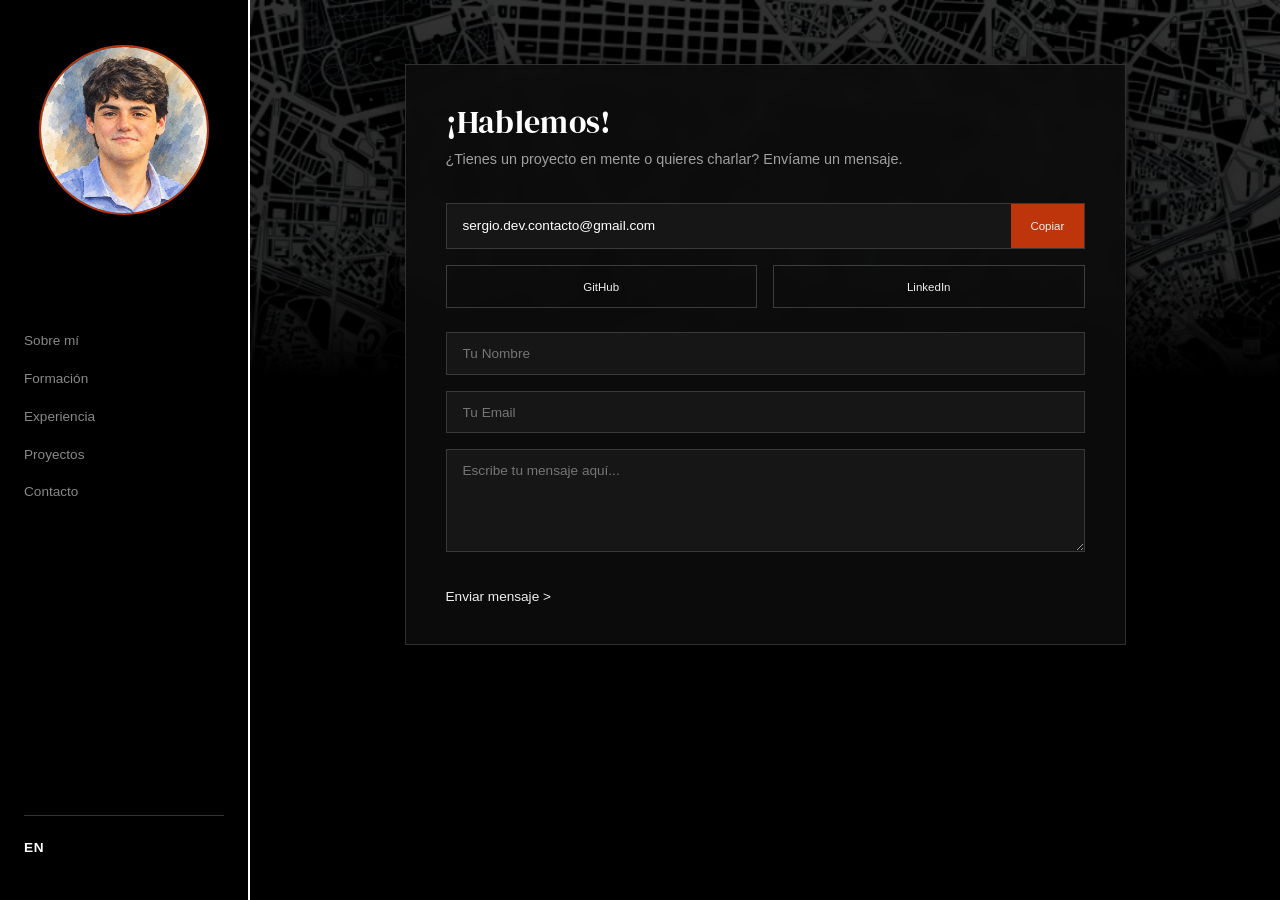
==== commit eee724b0: "Traducción de contact y actualización satec" ====
--- a/contact.html
+++ b/contact.html
@@ -11,80 +11,79 @@
         <link href="https://fonts.googleapis.com/css2?family=DM+Serif+Display:ital@0;1&display=swap" rel="stylesheet">
         <link rel="stylesheet" href="contact.css">
         <link rel="stylesheet" href="style.css">
+        <link rel="icon" type="image/x-icon" href="images/favicon.png">
     </head>
 
     <body>
         <aside class="sidebar">
             <div class="profile-container">
-            <a href="#">
-                <img src="images/profile.png" class="profile-picture" alt="Perfil">
-            </a>
+                <a href="#">
+                    <img src="images/profile.png" class="profile-picture">
+                </a>
             </div>
 
             <nav class="nav-menu">
-            <a href="index.html#" class="nav-item">Sobre mí</a>
-            <a href="index.html#formacion" class="nav-item">Formación</a>
-            <a href="index.html#experiencia" class="nav-item">Experiencia</a>
-            <a href="index.html#proyectos" class="nav-item">Proyectos</a>
-            <a href="#" class="nav-item-contact active">Contacto</a>
+            <a href="index.html" data-i18n="title_a" class="nav-item">Sobre mí</a>
+            <a href="index.html#formacion" data-i18n="title_f" class="nav-item">Formación</a>
+            <a href="index.html#experiencia" data-i18n="title_ex" class="nav-item">Experiencia</a>
+            <a href="index.html#proyectos" data-i18n="title_p" class="nav-item">Proyectos</a>
+            <a href="contact.html" data-i18n="title_c" class="nav-item-contact">Contacto</a>
             </nav>
 
             <div class="sidebar-bottom">
-            <hr class="sidebar-divider">
-            <button id="lang-toggle" class="lang-btn" data-lang="es">EN</button>
+                <hr class="sidebar-divider">
+                <button id="lang-toggle" class="lang-btn" data-lang="es">EN</button>
             </div>
         </aside>
 
         <main class="main-content">
-            
             <img src="images/map.png" alt="Fondo Mapa" class="hero-img-contact">
 
             <section id="contacto" class="contact-section">
-            <div class="contact-card">
-                <h2 class="contact-title">¡Hablemos!</h2>
-                <p class="contact-subtitle">¿Tienes un proyecto en mente o quieres charlar? Envíame un mensaje.</p>
+                <div class="contact-card">
+                <h2 class="contact-title" data-i18n="contact_title">¡Hablemos!</h2>
+                <p class="contact-subtitle" data-i18n="contact_sub">¿Tienes un proyecto en mente o quieres charlar? Envíame un mensaje.</p>
 
                 <div class="contact-actions">
-                <div class="copy-email-box">
+                    <div class="copy-email-box">
                     <span id="email-text" class="email-address">sergio.dev.contacto@gmail.com</span>
                     <button id="copy-btn" class="copy-btn" onclick="copyContent()">
-                    <span id="copy-label">Copiar</span>
+                        <span id="copy-label" data-i18n="copy_btn">Copiar</span>
                     </button>
-                </div>
+                    </div>
 
-                <script>
-                    let text = "sergio.dev.contacto@gmail.com"
+                    <script>
+                    let text = "sergio.dev.contacto@gmail.com";
                     const copyContent = async () => {
                         await navigator.clipboard.writeText(text);
                         showToast("¡Copiado!");
                     }
-                </script>
+                    </script>
 
-                <div class="social-links">
+                    <div class="social-links">
                     <a href="https://github.com/Sergioffgg" target="_blank" rel="noopener noreferrer" class="social-btn">
-                    <span>GitHub</span>
+                        <span>GitHub</span>
                     </a>
                     <a href="https://linkedin.com/in/sergio-fernández-927427359" target="_blank" rel="noopener noreferrer" class="social-btn">
-                    <span>LinkedIn</span>
+                        <span>LinkedIn</span>
                     </a>
-                </div>
+                    </div>
                 </div>
 
                 <form action="https://formspree.io/f/TU_FORM_ID" method="POST" class="contact-form">
-                <div class="form-group">
+                    <div class="form-group">
                     <input type="text" name="name" placeholder="Tu Nombre" required>
+                    </div>
+                    <div class="form-group">
+                    <input type="email" name="email" placeholder="Tu Email" required>
+                    </div>
+                    <div class="form-group">
+                    <textarea name="message" rows="5" placeholder="Escribe tu mensaje aquí..." required></textarea>
+                    </div>
+                    <button type="submit" class="simple-button submit-btn" data-i18n="send_btn">Enviar mensaje ></button>
+                </form>
                 </div>
-                <div class="form-group">
-                    <input type="email" name="email" placeholder="Tu Email" required>
-                </div>
-                <div class="form-group">
-                    <textarea name="message" rows="5" placeholder="Escribe tu mensaje aquí..." required></textarea>
-                </div>
-                <button type="submit" class="simple-button submit-btn">Enviar mensaje ></button>
-                </form>
-            </div>
             </section>
-
         </main>
 
         <script src="script.js"></script>
